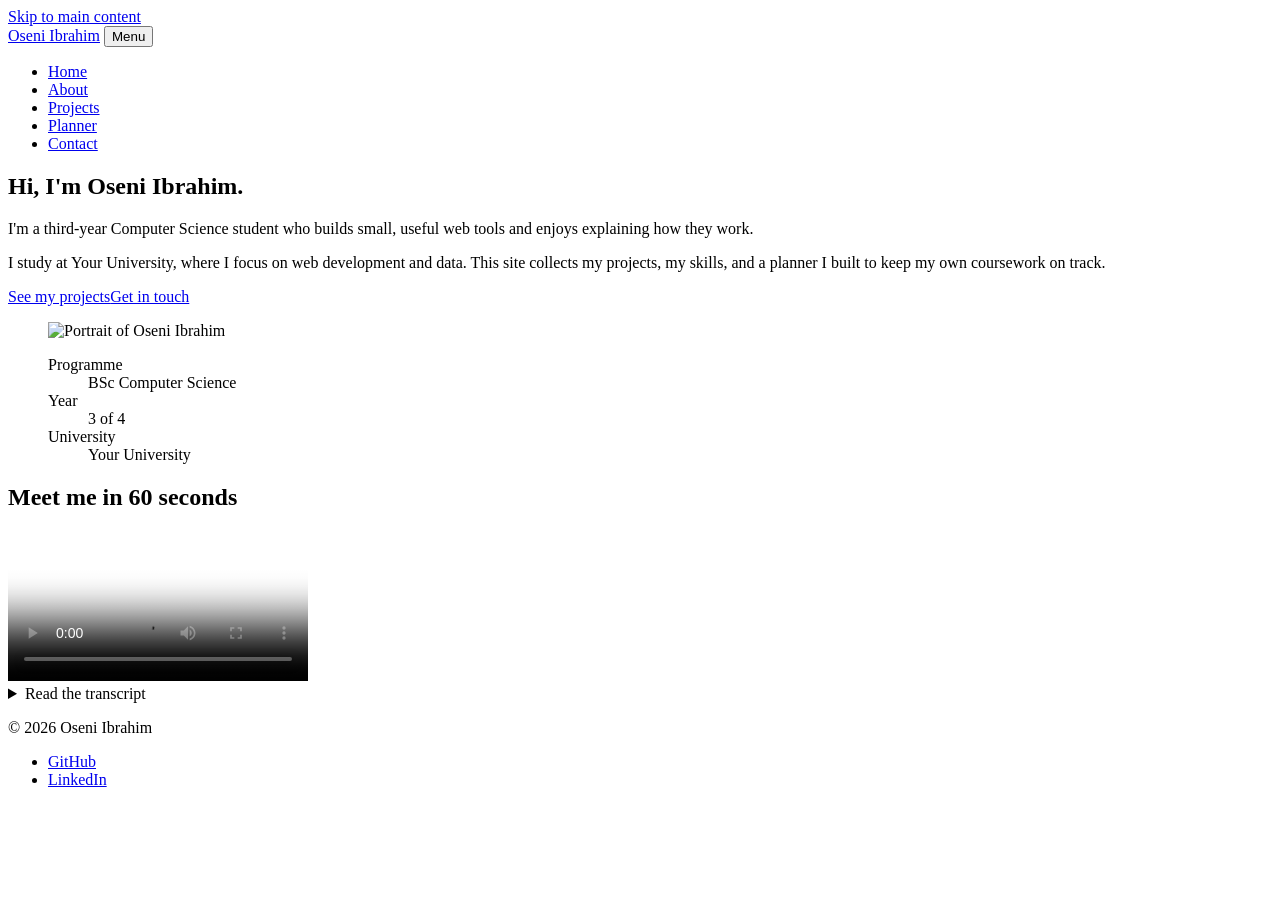
==== index.html @ 0e8b54c4 "Add files via upload" ====
<!DOCTYPE html>
<html lang="en">
<head>
<meta charset="utf-8">
<meta name="viewport" content="width=device-width, initial-scale=1">
<title>Home | Oseni Ibrahim</title>
<meta name="description" content="Portfolio of Oseni Ibrahim, a Computer Science student.">
<link rel="preconnect" href="https://fonts.googleapis.com">
<link rel="preconnect" href="https://fonts.gstatic.com" crossorigin>
<link href="https://fonts.googleapis.com/css2?family=Bricolage+Grotesque:wght@600;800&family=Public+Sans:wght@400;600&display=swap" rel="stylesheet">
<link rel="stylesheet" href="css/styles.css">
</head>
<body>
<a class="skip" href="#main">Skip to main content</a>
<header class="site-header"><div class="wrap bar">
<a class="brand" href="index.html">Oseni Ibrahim</a>
<button class="nav-toggle" type="button" aria-expanded="false" aria-controls="nav">Menu</button>
<nav id="nav" aria-label="Main"><ul><li><a href="index.html" aria-current="page">Home</a></li><li><a href="about.html">About</a></li><li><a href="projects.html">Projects</a></li><li><a href="planner.html">Planner</a></li><li><a href="contact.html">Contact</a></li></ul></nav>
</div></header>
<main id="main">

<section class="hero wrap">
<div>
<h1>Hi, I'm Oseni Ibrahim.</h1>
<p class="lead">I'm a third-year Computer Science student who builds small, useful web tools and enjoys explaining how they work.</p>
<p>I study at Your University, where I focus on web development and data. This site collects my projects, my skills, and a planner I built to keep my own coursework on track.</p>
<p class="cta-row"><a class="btn" href="projects.html">See my projects</a><a class="btn ghost" href="contact.html">Get in touch</a></p>
</div>
<figure class="id-card">
<img src="https://drive.google.com/file/d/1kShl0quYSvwKNnQcOPsOj3Awe5-GO2vB/view?usp=drivesdk" alt="Portrait of Oseni Ibrahim" width="400" height="400">
<figcaption><dl>
<div><dt>Programme</dt><dd>BSc Computer Science</dd></div>
<div><dt>Year</dt><dd>3 of 4</dd></div>
<div><dt>University</dt><dd>Your University</dd></div>
</dl></figcaption>
</figure>
</section>
<section class="wrap narrow">
<h2>Meet me in 60 seconds</h2>
<video controls preload="metadata" poster="https://drive.google.com/file/d/1ki7SX7H2IhmsDqUE-3GgRlFBGXtQvdEO/view?usp=drivesdk">
<source src="assets/media/intro.mp4" type="video/mp4">
<p>Your browser can't play this video. <a href="assets/media/intro.mp4">Download it instead</a>.</p>
</video>
<details><summary>Read the transcript</summary><p>Replace this text with a short transcript of your introduction video.</p></details>
</section>

</main>
<footer class="site-footer"><div class="wrap">
<p>&copy; <span id="year">2026</span> Oseni Ibrahim</p>
<ul class="social"><li><a href="https://github.com/brymezHD/Responsive-Student-Portfolio/">GitHub</a></li><li><a href="https://www.linkedin.com/in/oseni-ibrahim-b8418a189">LinkedIn</a></li></ul>
</div></footer>
<script src="js/main.js" defer></script>
</body>
</html>
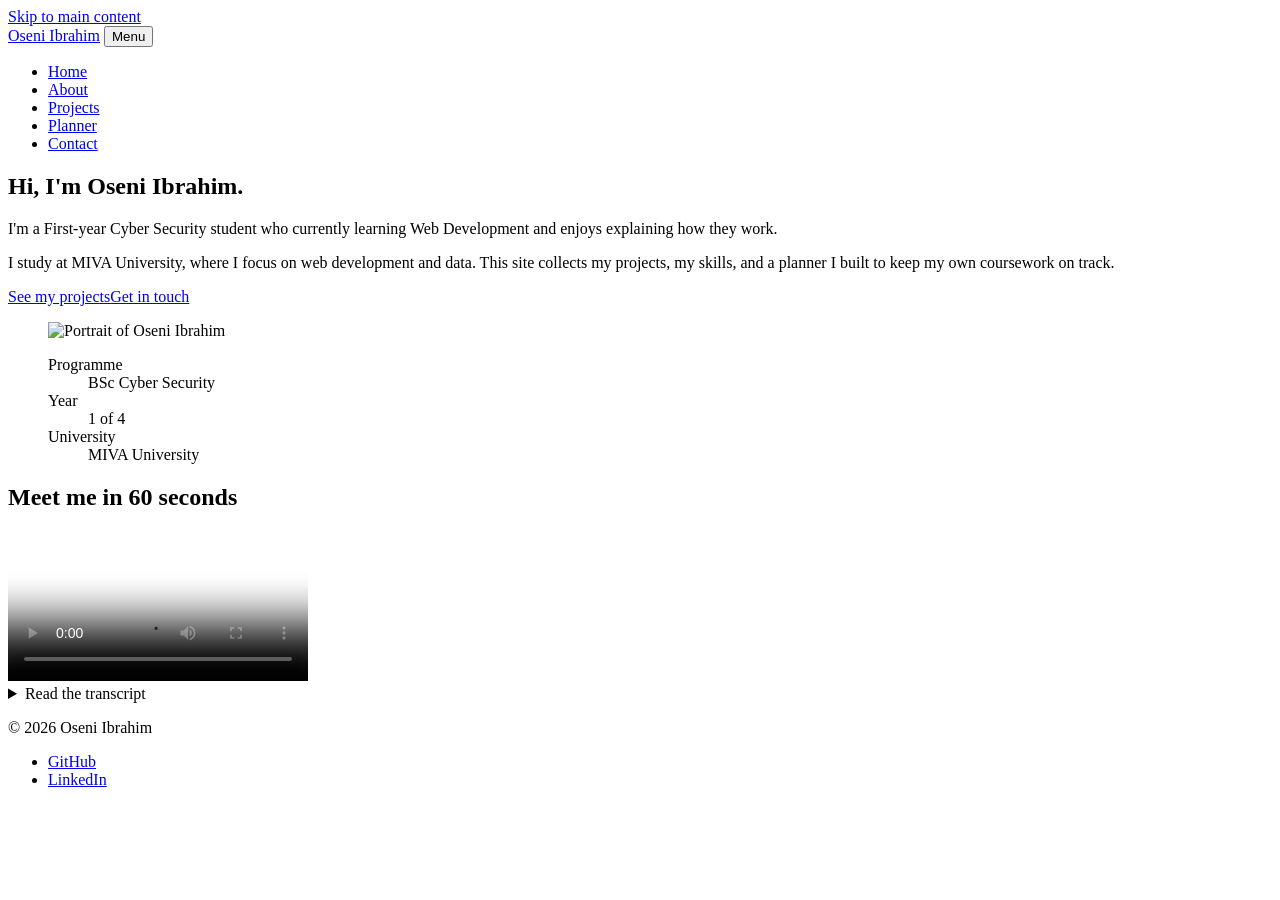
==== commit c856f003: "Update index.html Change index details" ====
--- a/index.html
+++ b/index.html
@@ -22,16 +22,16 @@
 <section class="hero wrap">
 <div>
 <h1>Hi, I'm Oseni Ibrahim.</h1>
-<p class="lead">I'm a third-year Computer Science student who builds small, useful web tools and enjoys explaining how they work.</p>
-<p>I study at Your University, where I focus on web development and data. This site collects my projects, my skills, and a planner I built to keep my own coursework on track.</p>
+<p class="lead">I'm a First-year Cyber Security student who currently learning Web Development and enjoys explaining how they work.</p>
+<p>I study at MIVA University, where I focus on web development and data. This site collects my projects, my skills, and a planner I built to keep my own coursework on track.</p>
 <p class="cta-row"><a class="btn" href="projects.html">See my projects</a><a class="btn ghost" href="contact.html">Get in touch</a></p>
 </div>
 <figure class="id-card">
 <img src="https://drive.google.com/file/d/1kShl0quYSvwKNnQcOPsOj3Awe5-GO2vB/view?usp=drivesdk" alt="Portrait of Oseni Ibrahim" width="400" height="400">
 <figcaption><dl>
-<div><dt>Programme</dt><dd>BSc Computer Science</dd></div>
-<div><dt>Year</dt><dd>3 of 4</dd></div>
-<div><dt>University</dt><dd>Your University</dd></div>
+<div><dt>Programme</dt><dd>BSc Cyber Security</dd></div>
+<div><dt>Year</dt><dd>1 of 4</dd></div>
+<div><dt>University</dt><dd>MIVA University</dd></div>
 </dl></figcaption>
 </figure>
 </section>
@@ -41,7 +41,11 @@
 <source src="assets/media/intro.mp4" type="video/mp4">
 <p>Your browser can't play this video. <a href="assets/media/intro.mp4">Download it instead</a>.</p>
 </video>
-<details><summary>Read the transcript</summary><p>Replace this text with a short transcript of your introduction video.</p></details>
+<details><summary>Read the transcript</summary><p>Hello everyone!
+My name is Oseni Ibrahim, and I'm a 100-level student at MIVA University, studying BSc Cyber Security.
+I'm currently in my first year, and I'm excited to begin my journey in the field of cybersecurity. I'm particularly interested in learning how technology works, how systems can be protected, and how cybersecurity can help create a safer digital world.
+I look forward to developing my skills, gaining new experiences, and growing throughout my time at MIVA University.
+That's a little about me. Thanks for watching, and I hope to see you around!.</p></details>
 </section>
 
 </main>
